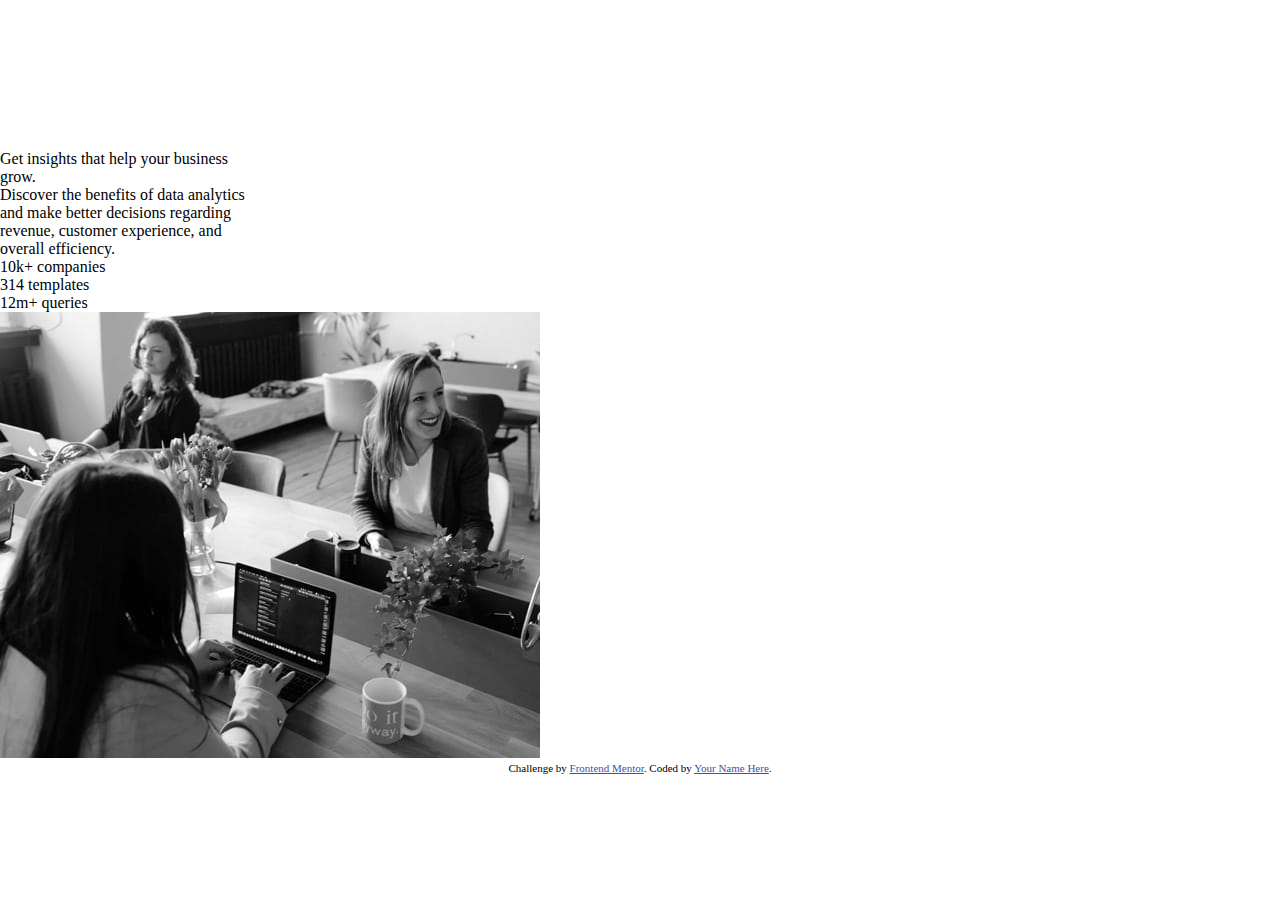
==== index.html @ b6fd9623 "Update index.html" ====
<!DOCTYPE html>
<html lang="en">
  <head>
    <meta charset="UTF-8" />
    <meta name="viewport" content="width=device-width, initial-scale=1.0" />
    <link rel="preconnect" href="https://fonts.googleapis.com" />
    <link rel="preconnect" href="https://fonts.gstatic.com" crossorigin />
    <link
      href="https://fonts.googleapis.com/css2?family=Fraunces:ital,opsz,wght@0,9..144,100..900;1,9..144,100..900&family=Lato:ital,wght@0,100;0,300;0,400;0,700;0,900;1,100;1,300;1,400;1,700;1,900&family=Lexend+Deca:wght@100..900&family=Montserrat:ital,wght@0,100..900;1,100..900&family=Poppins:ital,wght@0,100;0,200;0,300;0,400;0,500;0,600;0,700;0,800;0,900;1,100;1,200;1,300;1,400;1,500;1,600;1,700;1,800;1,900&family=Red+Hat+Display:ital,wght@0,300..900;1,300..900&family=Young+Serif&display=swap"
      rel="stylesheet"
    />
    <link rel="preconnect" href="https://fonts.googleapis.com" />
    <link rel="preconnect" href="https://fonts.gstatic.com" crossorigin />
    <link
      href="https://fonts.googleapis.com/css2?family=Fraunces:ital,opsz,wght@0,9..144,100..900;1,9..144,100..900&family=Inter:wght@100..900&family=Lato:ital,wght@0,100;0,300;0,400;0,700;0,900;1,100;1,300;1,400;1,700;1,900&family=Lexend+Deca:wght@100..900&family=Montserrat:ital,wght@0,100..900;1,100..900&family=Poppins:ital,wght@0,100;0,200;0,300;0,400;0,500;0,600;0,700;0,800;0,900;1,100;1,200;1,300;1,400;1,500;1,600;1,700;1,800;1,900&family=Red+Hat+Display:ital,wght@0,300..900;1,300..900&family=Young+Serif&display=swap"
      rel="stylesheet"
    />

    <link
      rel="icon"
      type="image/png"
      sizes="32x32"
      href="./images/favicon-32x32.png"
    />
    <link rel="stylesheet" href="styles.css" />
    <title>Frontend Mentor | Stats preview card component</title>
  </head>
  <body>
    <main>
        <div class="main-text">
          <p>Get insights that help your business grow.</p>
          <p>
            Discover the benefits of data analytics and make better decisions
            regarding revenue, customer experience, and overall efficiency.
          </p>
          <p>10k+ companies</p>
          <p>314 templates</p>
          <p>12m+ queries</p>
        </div>
        <div class="image-view">
          <img
            src="/images/image-header-desktop.jpg"
            alt="Main component image"
          />
        </div>
    </main>
    <footer>
      <div class="attribution">
        Challenge by
        <a href="https://www.frontendmentor.io?ref=challenge" target="_blank"
          >Frontend Mentor</a
        >. Coded by <a href="#">Your Name Here</a>.
      </div>
    </footer>
  </body>
</html>
---- styles.css ----
:root {
  /* Primary */
  --very-dark-blue: hsl(233, 47%, 7%);
  --dark-desaturated-blue: hsl(244, 38%, 16%);
  --soft-violet: hsl(277, 64%, 61%);

  /* Neutral */
  --white: hsl(0, 0%, 100%);
  --slightly-transparent-white-main-paragraph: hsla(0, 0%, 100%, 0.75);
  --slightly-transparent-white-stat-headings: hsla(0, 0%, 100%, 0.6);
}

*,
*::before,
*::after {
  margin: 0;
  padding: 0;
  box-sizing: border-box;
}

.main-text {
  margin-top: 150px;
  width: 250px;
}

.attribution {
  font-size: 11px;
  text-align: center;
}
.attribution a {
  color: hsl(228, 45%, 44%);
}
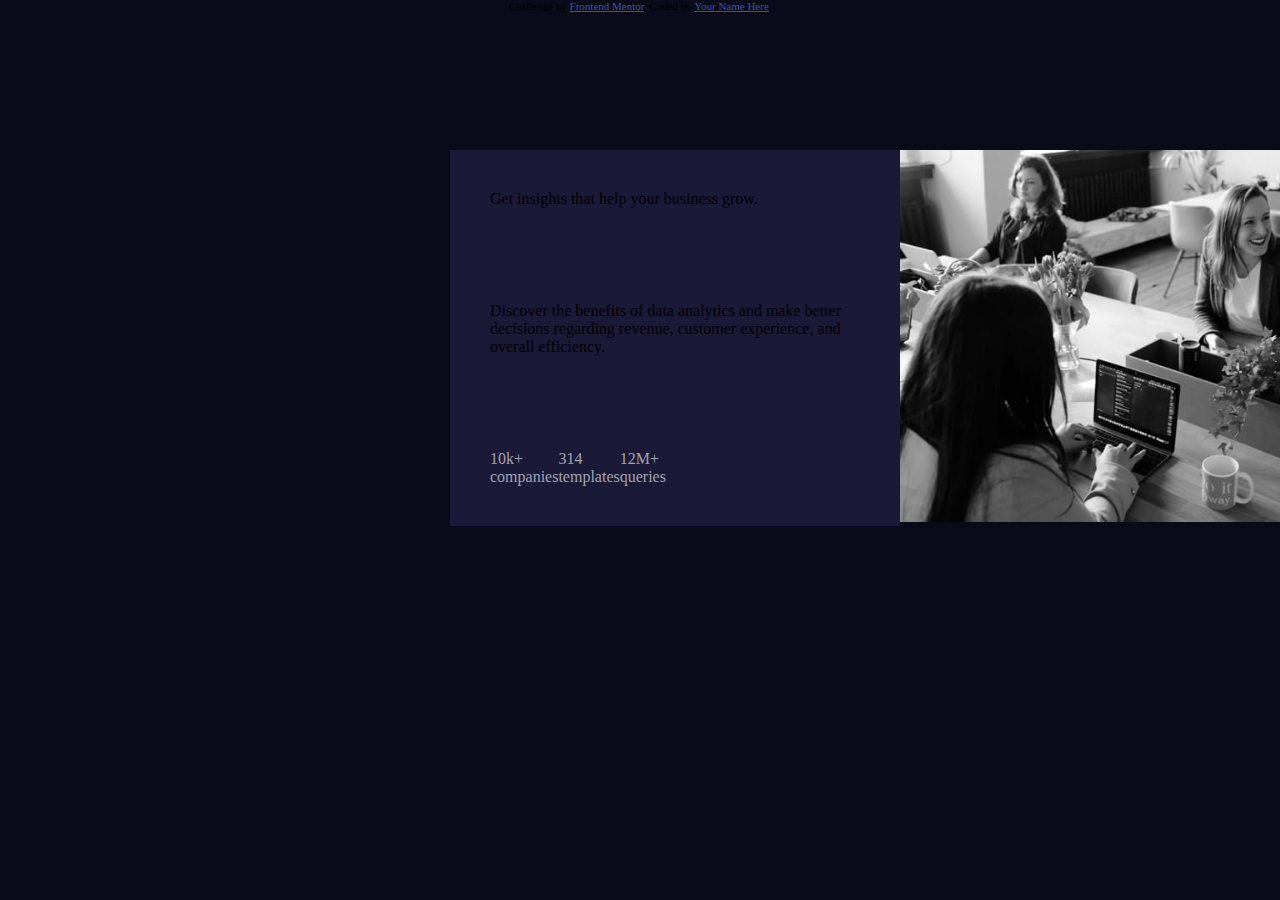
==== commit 8bf3fce0: "Update index.html" ====
--- a/index.html
+++ b/index.html
@@ -27,22 +27,33 @@
   </head>
   <body>
     <main>
-        <div class="main-text">
-          <p>Get insights that help your business grow.</p>
-          <p>
-            Discover the benefits of data analytics and make better decisions
-            regarding revenue, customer experience, and overall efficiency.
-          </p>
-          <p>10k+ companies</p>
-          <p>314 templates</p>
-          <p>12m+ queries</p>
+      <div class="main-text">
+        <p>Get insights that help your business grow.</p>
+        <p>
+          Discover the benefits of data analytics and make better decisions
+          regarding revenue, customer experience, and overall efficiency.
+        </p>
+        <div class="details">
+          <div class="first">
+            <p id="heading-stat">10k+</p>
+            <p id="stats">companies</p>
+          </div>
+          <div class="second">
+            <p id="heading-stat">314</p>
+            <p id="stats">templates</p>
+          </div>
+          <div class="third">
+            <p id="heading-stat">12M+</p>
+            <p id="stats">queries</p>
+          </div>
         </div>
-        <div class="image-view">
-          <img
-            src="/images/image-header-desktop.jpg"
-            alt="Main component image"
-          />
-        </div>
+      </div>
+      <div class="image-view">
+        <img
+          src="/images/image-header-desktop.jpg"
+          alt="Main component image"
+        />
+      </div>
     </main>
     <footer>
       <div class="attribution">
--- a/styles.css
+++ b/styles.css
@@ -18,9 +18,35 @@
   box-sizing: border-box;
 }
 
+body {
+  background-color: var(--very-dark-blue);
+}
+
+main {
+  display: flex;
+  position: absolute;
+  transform: translate(50%);
+}
+
 .main-text {
+  display: flex;
+  flex-direction: column;
+  justify-content: space-between;
+  background-color: var(--dark-desaturated-blue);
+  padding: 40px;
   margin-top: 150px;
-  width: 250px;
+  width: 450px;
+}
+
+.details {
+  display: flex;
+  color: var(--slightly-transparent-white-stat-headings);
+}
+
+.image-view img {
+  background-color: var(--soft-violet);
+  margin-top: 150px;
+  width: 450px;
 }
 
 .attribution {
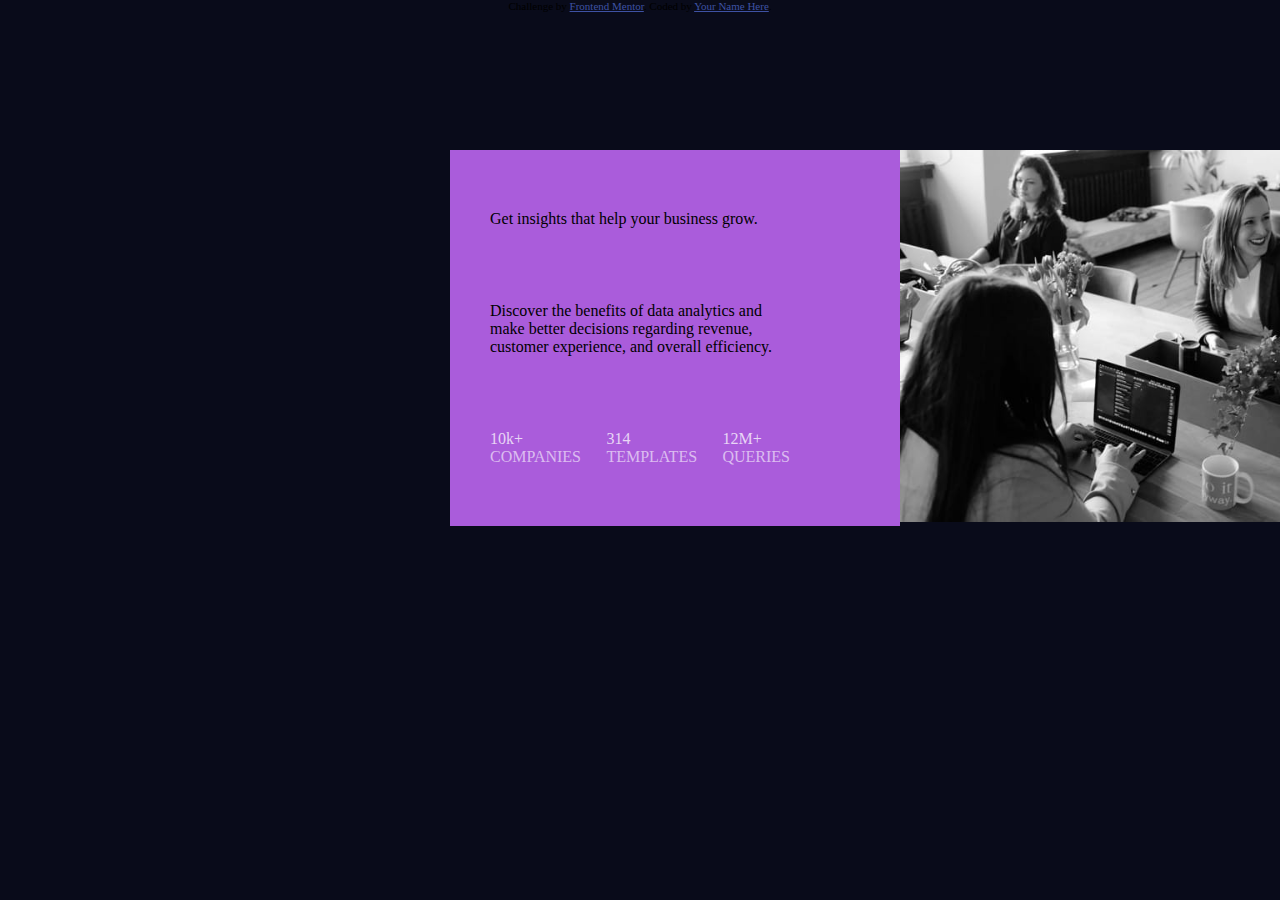
==== commit 766bf85d: "Update index.html" ====
--- a/index.html
+++ b/index.html
@@ -28,8 +28,8 @@
   <body>
     <main>
       <div class="main-text">
-        <p>Get insights that help your business grow.</p>
-        <p>
+        <p class="main-head">Get insights that help your business grow.</p>
+        <p class="paragraph">
           Discover the benefits of data analytics and make better decisions
           regarding revenue, customer experience, and overall efficiency.
         </p>
--- a/styles.css
+++ b/styles.css
@@ -32,15 +32,33 @@
   display: flex;
   flex-direction: column;
   justify-content: space-between;
-  background-color: var(--dark-desaturated-blue);
-  padding: 40px;
+  background-color: var(--soft-violet);
+  padding: 60px 100px 60px 40px;
   margin-top: 150px;
   width: 450px;
 }
 
 .details {
   display: flex;
+  justify-content: space-between;
+  color: var(--slightly-transparent-white-main-paragraph);
+  width: 300px;
+}
+
+.first,
+.second,
+.third {
+  display: flex;
+  flex-direction: column;
+}
+
+#stats {
+  text-transform: uppercase;
   color: var(--slightly-transparent-white-stat-headings);
+}
+
+#heading-stat {
+  color: var(--slightly-transparent-white-main-paragraph);
 }
 
 .image-view img {
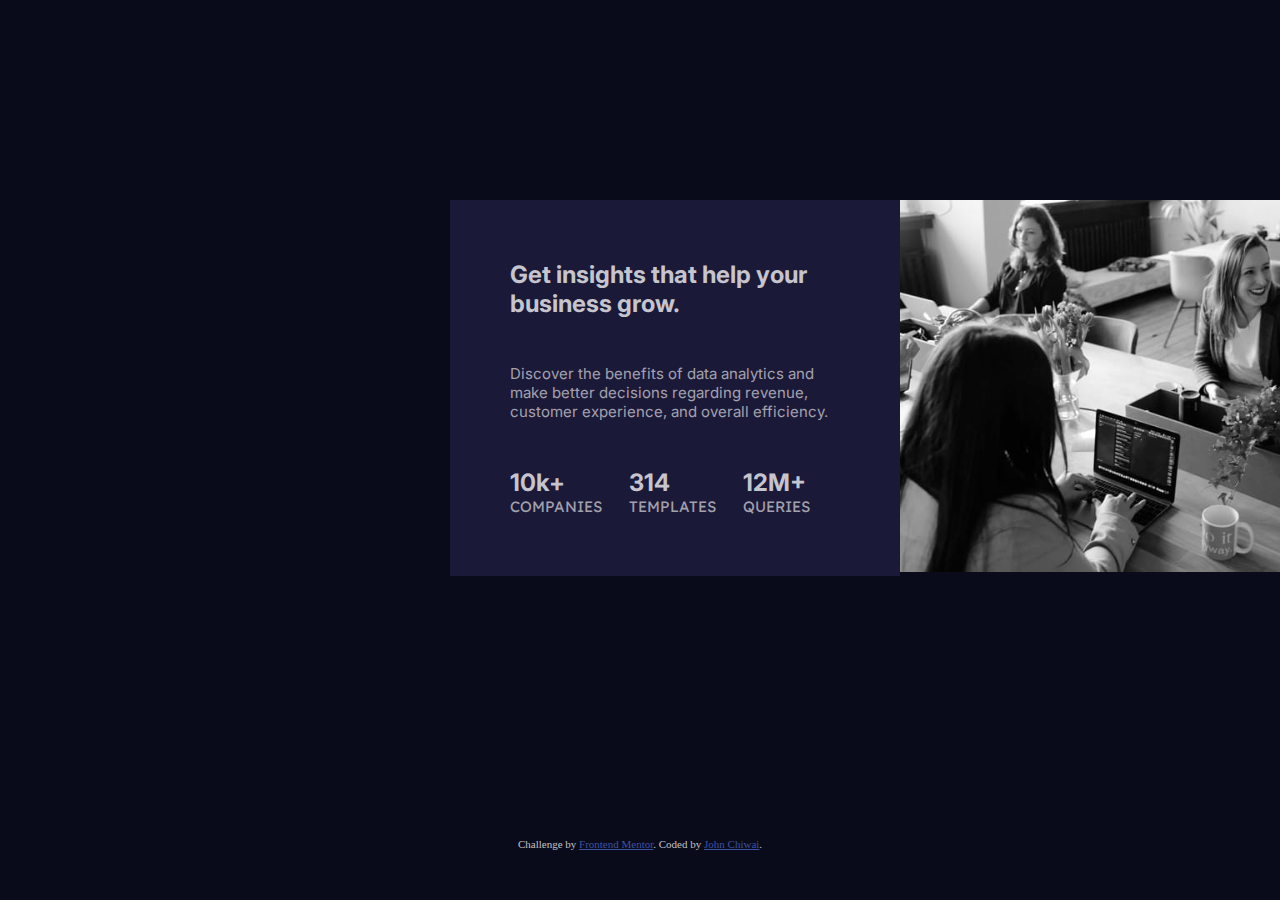
==== commit a76cf52a: "Update index.html" ====
--- a/index.html
+++ b/index.html
@@ -60,7 +60,7 @@
         Challenge by
         <a href="https://www.frontendmentor.io?ref=challenge" target="_blank"
           >Frontend Mentor</a
-        >. Coded by <a href="#">Your Name Here</a>.
+        >. Coded by <a href="#">John Chiwai</a>.
       </div>
     </footer>
   </body>
--- a/styles.css
+++ b/styles.css
@@ -32,16 +32,28 @@
   display: flex;
   flex-direction: column;
   justify-content: space-between;
-  background-color: var(--soft-violet);
-  padding: 60px 100px 60px 40px;
-  margin-top: 150px;
+  background-color: var(--dark-desaturated-blue);
+  padding: 60px 60px 60px 60px;
+  margin-top: 200px;
   width: 450px;
+}
+
+.main-head {
+  color: var(--slightly-transparent-white-main-paragraph);
+  font-family: "Inter";
+  font-weight: 700;
+  font-size: 24px;
+}
+
+.paragraph {
+  font-family: "Inter";
+  color: var(--slightly-transparent-white-stat-headings);
+  font-size: 15px;
 }
 
 .details {
   display: flex;
   justify-content: space-between;
-  color: var(--slightly-transparent-white-main-paragraph);
   width: 300px;
 }
 
@@ -53,24 +65,36 @@
 }
 
 #stats {
+  font-family: "Lexend Deca";
+  font-weight: 400;
+  font-size: 15px;
   text-transform: uppercase;
   color: var(--slightly-transparent-white-stat-headings);
 }
 
 #heading-stat {
+  font-family: "Inter";
+  font-size: 24px;
+  font-weight: 700;
   color: var(--slightly-transparent-white-main-paragraph);
 }
 
 .image-view img {
   background-color: var(--soft-violet);
-  margin-top: 150px;
+  margin-top: 200px;
   width: 450px;
 }
 
 .attribution {
+  color: var(--slightly-transparent-white-main-paragraph);
+  position: absolute;
   font-size: 11px;
   text-align: center;
+  bottom: 50px;
+  left: 50%;
+  transform: translate(-50%);
 }
+
 .attribution a {
   color: hsl(228, 45%, 44%);
 }
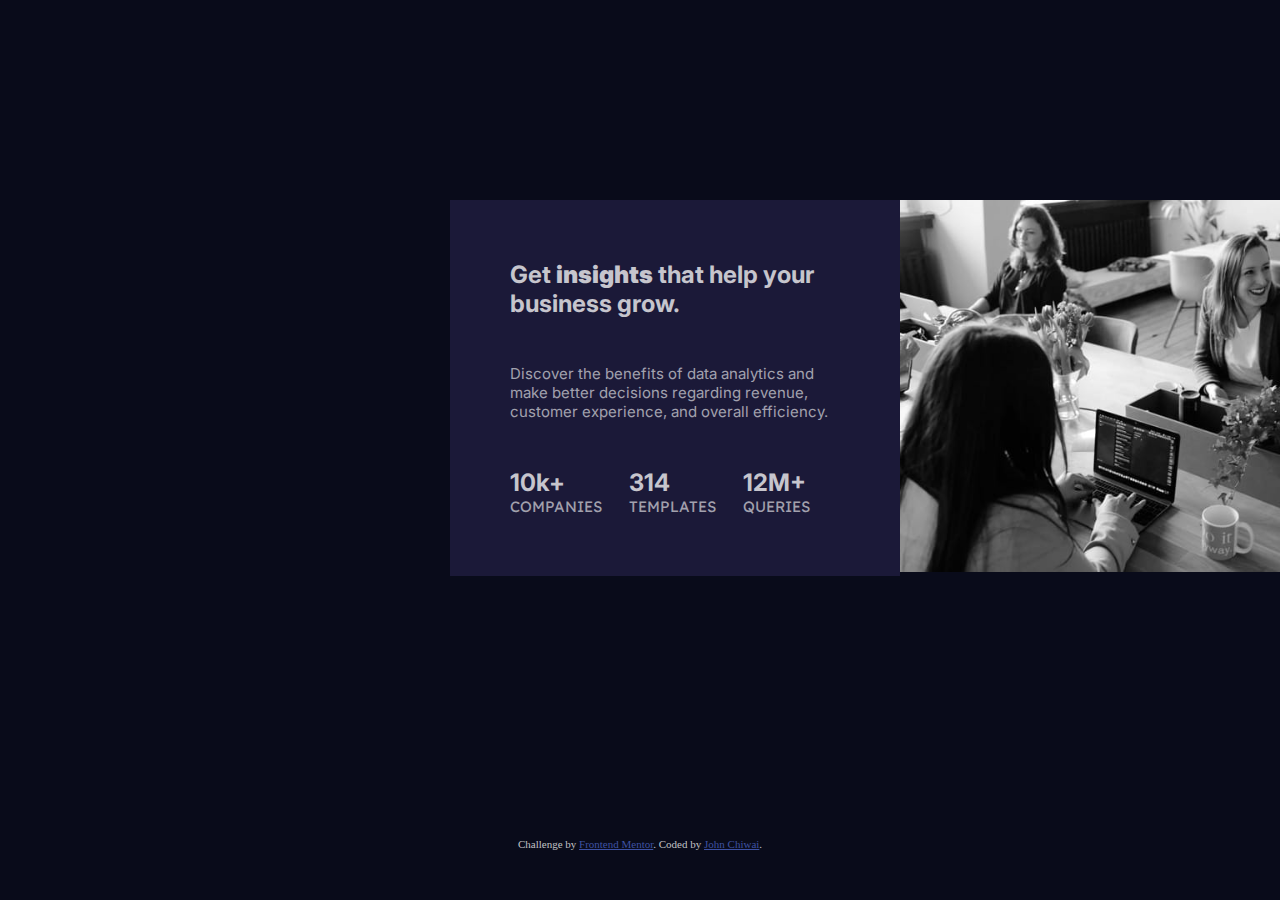
==== commit e961f80d: "Update index.html" ====
--- a/index.html
+++ b/index.html
@@ -28,7 +28,9 @@
   <body>
     <main>
       <div class="main-text">
-        <p class="main-head">Get insights that help your business grow.</p>
+        <p class="main-head">
+          Get <b>insights</b> that help your business grow.
+        </p>
         <p class="paragraph">
           Discover the benefits of data analytics and make better decisions
           regarding revenue, customer experience, and overall efficiency.
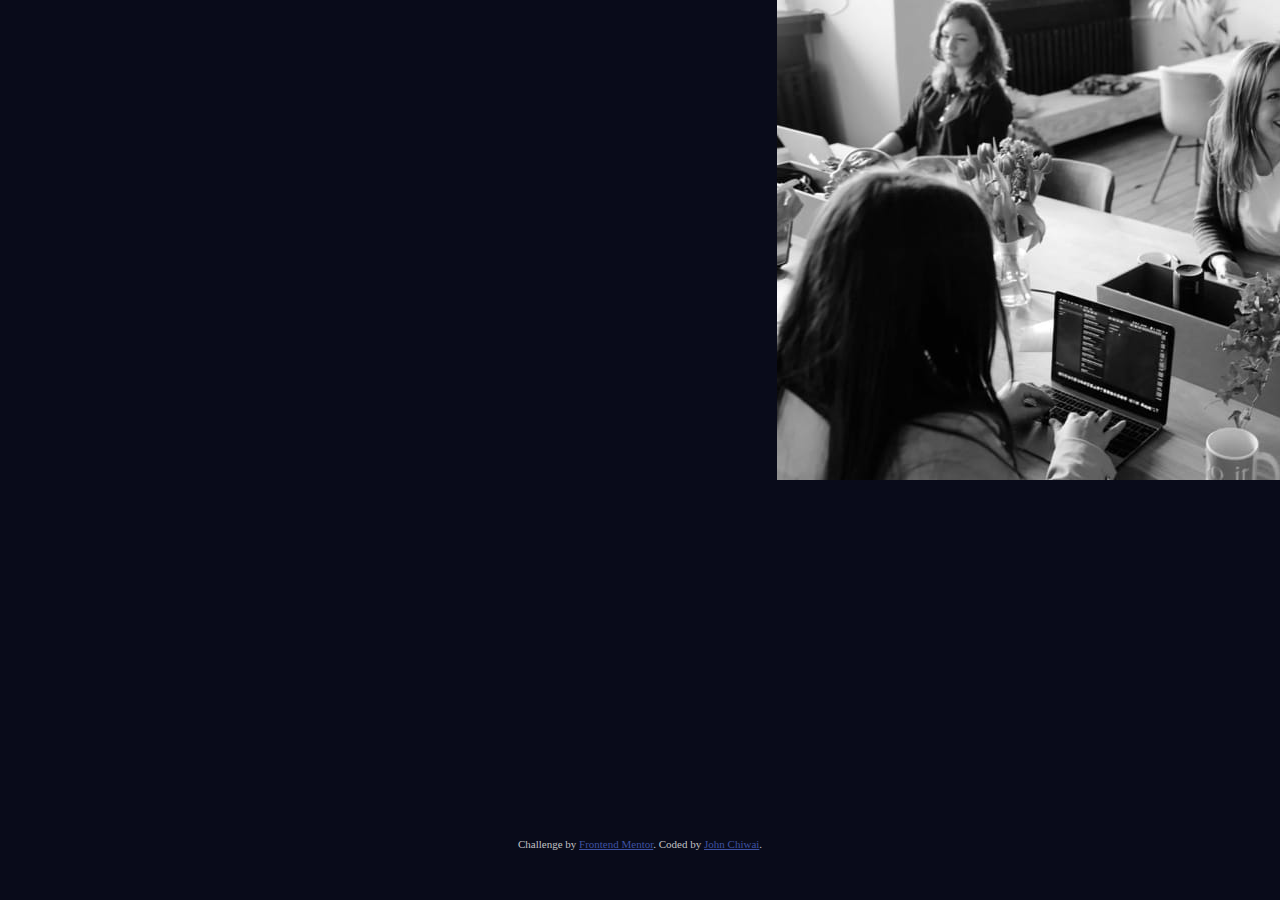
==== commit e8dbad83: "Update index.html" ====
--- a/index.html
+++ b/index.html
@@ -27,6 +27,9 @@
   </head>
   <body>
     <main>
+      <div class="mobile-pic">
+        <img src="/images/image-header-mobile.jpg" alt="Main image" />
+      </div>
       <div class="main-text">
         <p class="main-head">
           Get <b>insights</b> that help your business grow.
--- a/styles.css
+++ b/styles.css
@@ -32,7 +32,11 @@
   display: flex;
   flex-direction: column;
   justify-content: space-between;
-  background-color: var(--dark-desaturated-blue);
+  background-color: color-mix(
+    in srgb,
+    var(--dark-desaturated-blue) 90%,
+    var(--soft-violet) 10%
+  );
   padding: 60px 60px 60px 60px;
   margin-top: 200px;
   width: 450px;
@@ -43,12 +47,21 @@
   font-family: "Inter";
   font-weight: 700;
   font-size: 24px;
+  line-height: 32px;
+  padding-right: 20px;
+}
+
+b {
+  color: var(--soft-violet);
+  font-weight: 700;
 }
 
 .paragraph {
   font-family: "Inter";
   color: var(--slightly-transparent-white-stat-headings);
   font-size: 15px;
+  margin-top: -32px;
+  line-height: 22px;
 }
 
 .details {
@@ -66,7 +79,7 @@
 
 #stats {
   font-family: "Lexend Deca";
-  font-weight: 400;
+  font-weight: 300;
   font-size: 15px;
   text-transform: uppercase;
   color: var(--slightly-transparent-white-stat-headings);
@@ -79,10 +92,17 @@
   color: var(--slightly-transparent-white-main-paragraph);
 }
 
+.image-view {
+  background: var(--soft-violet);
+  width: 450px;
+  margin-top: 200px;
+  overflow: hidden;
+}
+
 .image-view img {
   background-color: var(--soft-violet);
-  margin-top: 200px;
   width: 450px;
+  opacity: 0.3;
 }
 
 .attribution {
@@ -98,3 +118,23 @@
 .attribution a {
   color: hsl(228, 45%, 44%);
 }
+
+@media only screen and (max-width: 375px) {
+  main {
+    flex-direction: column;
+    transform: translate(0%);
+    width: 375px;
+  }
+
+  .main-text {
+    margin-top: 100px;
+    width: fit-content;
+    padding: 0;
+  }
+
+  .details {
+    flex-direction: column;
+    align-items: center;
+    justify-content: space-around;
+  }
+}
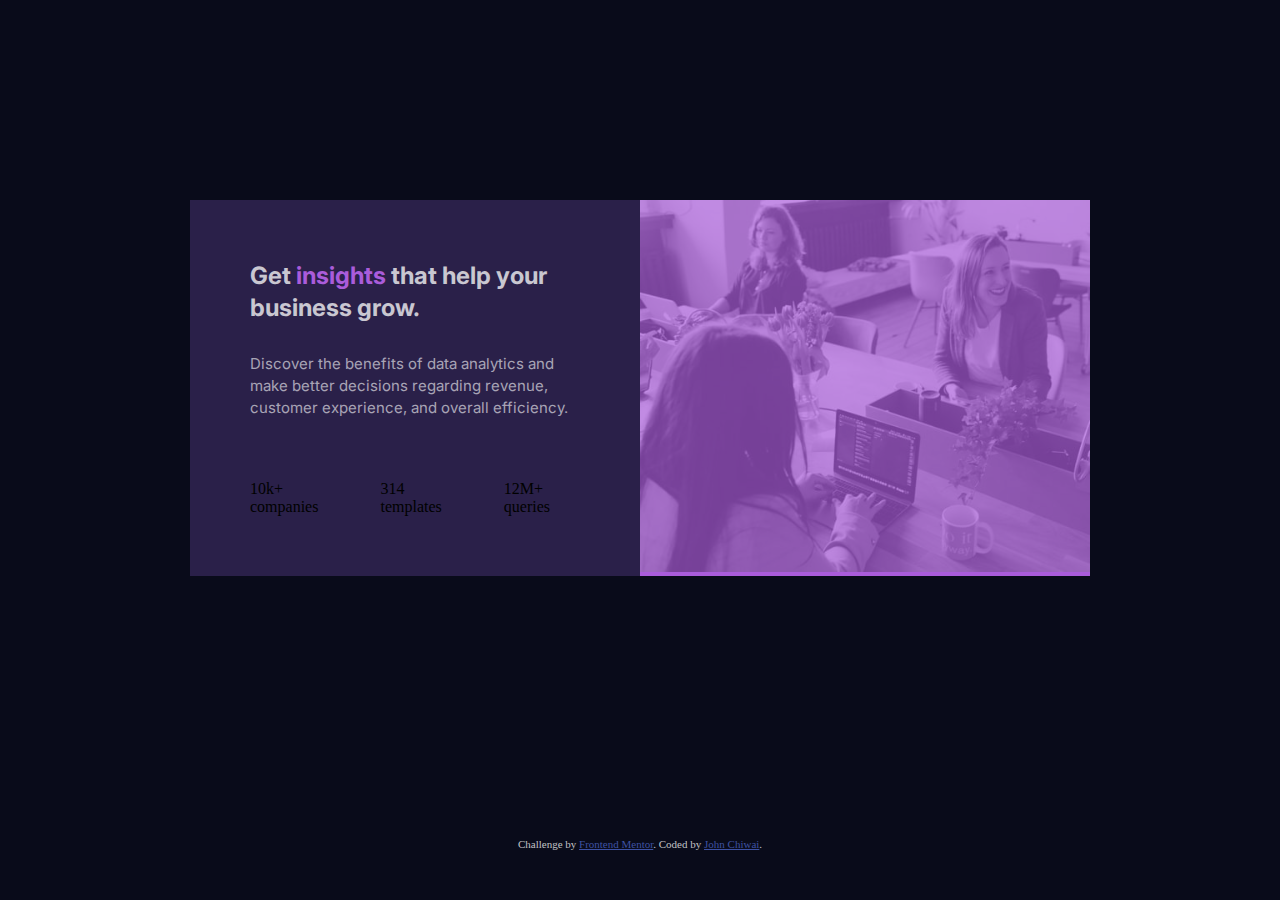
==== commit 055bf233: "Update index.html" ====
--- a/index.html
+++ b/index.html
@@ -2,7 +2,10 @@
 <html lang="en">
   <head>
     <meta charset="UTF-8" />
-    <meta name="viewport" content="width=device-width, initial-scale=1.0" />
+    <meta
+      name="viewport"
+      content="wclassth=device-wclassth, initial-scale=1.0"
+    />
     <link rel="preconnect" href="https://fonts.googleapis.com" />
     <link rel="preconnect" href="https://fonts.gstatic.com" crossorigin />
     <link
@@ -40,16 +43,16 @@
         </p>
         <div class="details">
           <div class="first">
-            <p id="heading-stat">10k+</p>
-            <p id="stats">companies</p>
+            <p class="heading-stat">10k+</p>
+            <p class="stats">companies</p>
           </div>
           <div class="second">
-            <p id="heading-stat">314</p>
-            <p id="stats">templates</p>
+            <p class="heading-stat">314</p>
+            <p class="stats">templates</p>
           </div>
           <div class="third">
-            <p id="heading-stat">12M+</p>
-            <p id="stats">queries</p>
+            <p class="heading-stat">12M+</p>
+            <p class="stats">queries</p>
           </div>
         </div>
       </div>
--- a/styles.css
+++ b/styles.css
@@ -25,9 +25,13 @@
 main {
   display: flex;
   position: absolute;
-  transform: translate(50%);
+  left: 50%;
+  transform: translate(-50%);
 }
 
+.mobile-pic {
+  display: none;
+}
 .main-text {
   display: flex;
   flex-direction: column;
@@ -37,18 +41,18 @@
     var(--dark-desaturated-blue) 90%,
     var(--soft-violet) 10%
   );
-  padding: 60px 60px 60px 60px;
-  margin-top: 200px;
-  width: 450px;
+  padding: 3.75rem 3.75rem 3.75rem 3.75rem;
+  margin-top: 12.5rem;
+  width: 28.125rem;
 }
 
 .main-head {
   color: var(--slightly-transparent-white-main-paragraph);
   font-family: "Inter";
   font-weight: 700;
-  font-size: 24px;
-  line-height: 32px;
-  padding-right: 20px;
+  font-size: 1.5rem;
+  line-height: 2rem;
+  padding-right: 1.25rem;
 }
 
 b {
@@ -59,15 +63,15 @@
 .paragraph {
   font-family: "Inter";
   color: var(--slightly-transparent-white-stat-headings);
-  font-size: 15px;
-  margin-top: -32px;
-  line-height: 22px;
+  font-size: 0.9375rem;
+  margin-top: -2rem;
+  line-height: 1.375rem;
 }
 
 .details {
   display: flex;
   justify-content: space-between;
-  width: 300px;
+  width: 18.75rem;
 }
 
 .first,
@@ -80,37 +84,37 @@
 #stats {
   font-family: "Lexend Deca";
   font-weight: 300;
-  font-size: 15px;
+  font-size: 0.9375rem;
   text-transform: uppercase;
   color: var(--slightly-transparent-white-stat-headings);
 }
 
 #heading-stat {
   font-family: "Inter";
-  font-size: 24px;
+  font-size: 1.5rem;
   font-weight: 700;
   color: var(--slightly-transparent-white-main-paragraph);
 }
 
 .image-view {
   background: var(--soft-violet);
-  width: 450px;
-  margin-top: 200px;
+  width: 28.125rem;
+  margin-top: 12.5rem;
   overflow: hidden;
 }
 
 .image-view img {
   background-color: var(--soft-violet);
-  width: 450px;
+  width: 28.125rem;
   opacity: 0.3;
 }
 
 .attribution {
   color: var(--slightly-transparent-white-main-paragraph);
   position: absolute;
-  font-size: 11px;
+  font-size: 0.6875rem;
   text-align: center;
-  bottom: 50px;
+  bottom: 3.125rem;
   left: 50%;
   transform: translate(-50%);
 }
@@ -122,19 +126,70 @@
 @media only screen and (max-width: 375px) {
   main {
     flex-direction: column;
-    transform: translate(0%);
     width: 375px;
+    padding: 1.875rem;
+    left: 50%;
+    transform: translate(-50%);
+  }
+
+  .mobile-pic {
+    display: block;
+    background: var(--soft-violet);
+    width: 100%;
+    height: 231px;
+    margin-top: 6.25rem;
+    border-radius: 0.3125rem;
+  }
+
+  .mobile-pic img {
+    display: inline-block;
+    background-color: var(--soft-violet);
+    opacity: 0.3;
+    object-fit: fill;
+    width: inherit;
   }
 
   .main-text {
-    margin-top: 100px;
+    margin: 0;
     width: fit-content;
     padding: 0;
+    border-radius: 0.3125rem;
+  }
+
+  .main-head {
+    text-align: center;
+    padding: 2.5rem;
+  }
+
+  .paragraph {
+    text-align: center;
+    padding: 0.625rem 1.875rem;
+  }
+
+  #heading-stat {
+    text-align: center;
+  }
+
+  #stats {
+    padding: 0.4375rem 0;
+  }
+
+  .first,
+  .second,
+  .third {
+    margin: 0.625rem 0;
+  }
+  .image-view img {
+    display: none;
+  }
+
+  .attribution {
+    display: none;
   }
 
   .details {
     flex-direction: column;
     align-items: center;
-    justify-content: space-around;
+    margin: 1.875rem 0;
   }
 }
